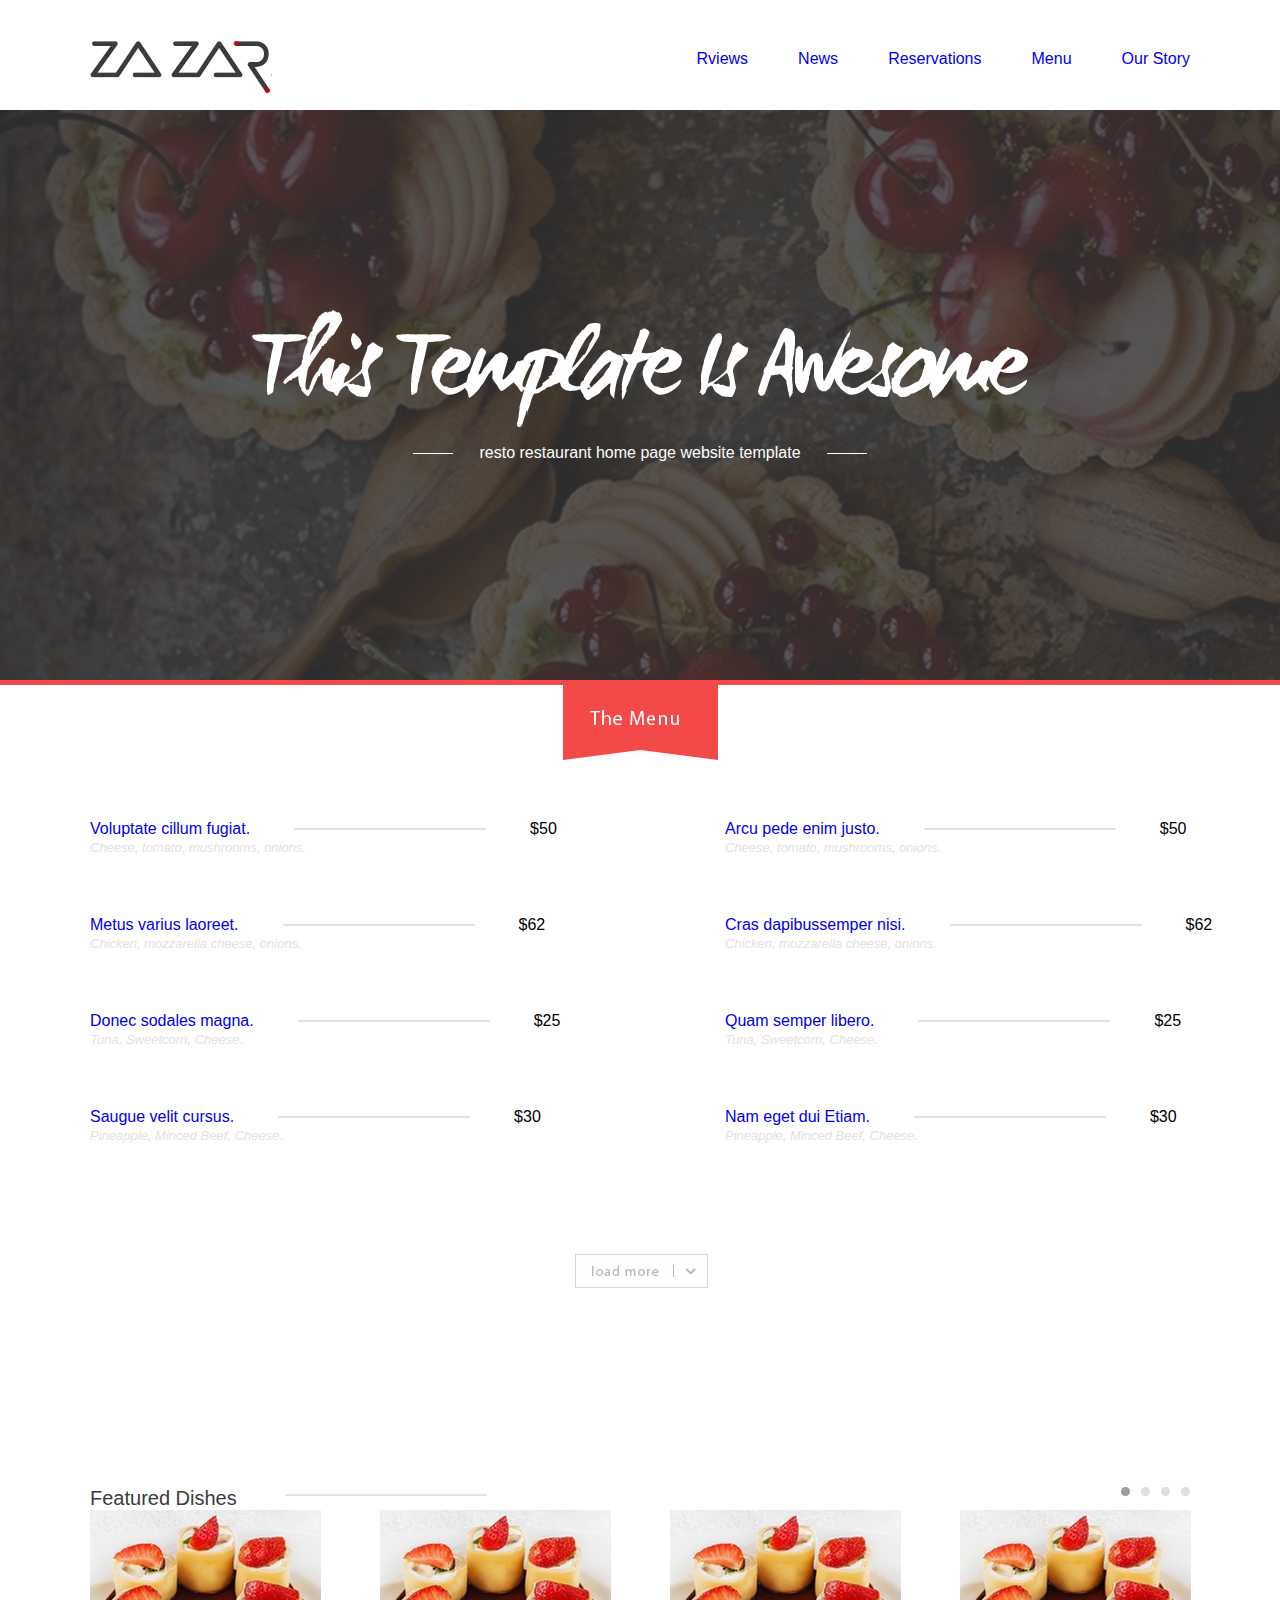
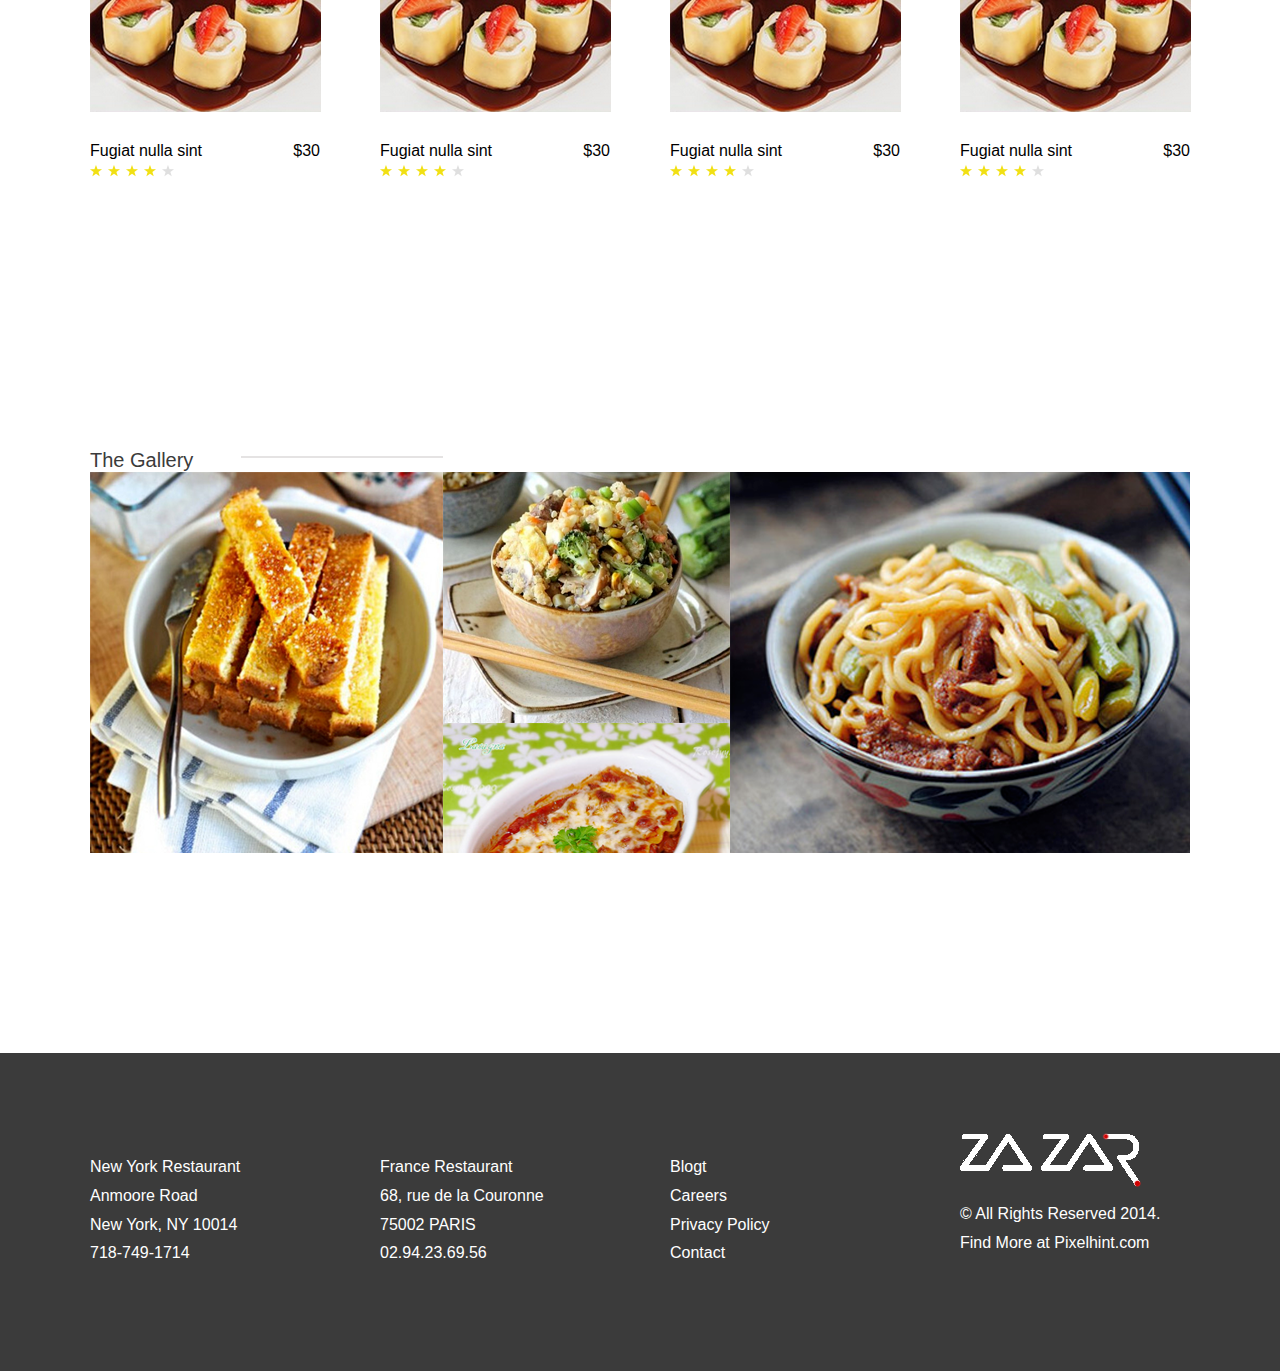
==== HTML示例1.html @ 1094bc10 "01" ====
﻿<!DOCTYPE html>

<html lang="en" xmlns="http://www.w3.org/1999/xhtml">
<head>
    <meta charset="utf-8" />
    <title>静态网页示例</title>
    <link rel="stylesheet" type="text/css" href="reset.css" />
    <link rel="stylesheet" type="text/css" href="common.css" />
    <link rel="stylesheet" type="text/css" href="index.css" />
    
</head>
<body>
    <div class="public-hearder">
        <div class="public-container">
            <div><a class="hearder-logo" href=""></a></div>
            <ul class="hearder-nav">
                <li class="item"><a href="#">Our Story</a></li>
                <li class="item"><a href="#">Menu</a></li>
                <li class="item"><a href="#">Reservations</a></li>
                <li class="item"><a href="#">News</a></li>
                <li class="item"><a href="#">Rviews</a></li>
            </ul>
        </div>                 
    </div>
    <div class="index-banner">
        <div class="index-banner-bg">
            <img src="images/demo1.jpg"alt="banner"/>
        </div>
        <div class="index-banner-text">
            <div class="index-banner-logo"></div>
            <p class="index-banner-text-p"><i class="line"></i><span id="banner-span">resto restaurant home page website template</span><i class="line"></i></p>
        </div>
    </div>
    <div class="index-list-line"></div>  
    <div class="index-list public-container" >
        <div><img class="index-list-logo"src="images/main-bg.jpg" alt="main"/></div>
        <div class="index-list-logo-text"><a href=""></a></div>
        <div class="index-list-nav-l">
        <div class="index-list-nav"><a class="index-list-demo"href="#">Voluptate cillum fugiat.</a><span></span>$50<br /><i>Cheese, tomato, mushrooms, onions.</i></div>
        <div class="index-list-nav"><a class="index-list-demo" href="#">Metus varius laoreet.</a><span></span>$62<br /><i>Chicken, mozzarella cheese, onions.</i></div>
        <div class="index-list-nav"><a class="index-list-demo" href="#">Donec sodales magna.</a><span></span>$25<br /><i>Tuna, Sweetcorn, Cheese.</i></div>
        <div class="index-list-nav"><a class="index-list-demo" href="#">Saugue velit cursus.</a><span></span>$30<br /><i>Pineapple, Minced Beef, Cheese.</i></div>
        </div>
        <div class="index-list-nav-r">
            <div class="index-list-nav"><a class="index-list-demo" href="#">Arcu pede enim justo.</a><span></span>$50<br /><i>Cheese, tomato, mushrooms, onions.</i></div>
            <div class="index-list-nav"><a class="index-list-demo" href="#">Cras dapibussemper nisi.</a><span></span>$62<br /><i>Chicken, mozzarella cheese, onions.</i></div>
            <div class="index-list-nav"><a class="index-list-demo" href="#">Quam semper libero.</a><span></span>$25<br /><i>Tuna, Sweetcorn, Cheese.</i></div>
            <div class="index-list-nav"><a class="index-list-demo" href="#">Nam eget dui Etiam.</a><span></span>$30<br /><i>Pineapple, Minced Beef, Cheese.</i></div>
        </div>
        <div><a class="index-list-more" href=""><img src="images/list-more.jpg" width="135" height="34"></a></div>
    </div>
    <div class="index-panel public-container">
        <div class="index-panel-header">
            <h3>Featured Dishes</h3>
            <div class="index-panel-line"></div>
            <div class="index-panel-btngroup">
                <a class="btn active" href=""></a>
                <a class="btn" href=""></a>
                <a class="btn" href=""></a>
                <a class="btn" href=""></a>
            </div>
        </div>
        <div class="index-panel-body">
            <ul>
                <li class="food-list">
                    <a class="food-list-img"href=""><img class="food-img" src="images/demo1.png" /></a>
                    <div class="food-name">Fugiat nulla sint<span>$30</span></div>
                    <div class="stargroup">
                        <span class="star"></span>
                        <span class="star"></span>
                        <span class="star"></span>
                        <span class="star"></span>
                        <span class="star nostar"></span>
                    </div>
                </li>
                <li class="food-list">
                    <a class="food-list-img" href=""><img class="food-img" src="images/demo1.png" /></a>
                    <div class="food-name">Fugiat nulla sint<span>$30</span></div>
                    <div class="stargroup">
                        <span class="star"></span>
                        <span class="star"></span>
                        <span class="star"></span>
                        <span class="star"></span>
                        <span class="star nostar"></span>
                    </div>
                </li>
                <li class="food-list">
                    <a class="food-list-img" href=""><img class="food-img" src="images/demo1.png" /></a>
                    <div class="food-name">Fugiat nulla sint<span>$30</span></div>
                    <div class="stargroup">
                        <span class="star"></span>
                        <span class="star"></span>
                        <span class="star"></span>
                        <span class="star"></span>
                        <span class="star nostar"></span>
                    </div>
                </li>
                <li class="food-list food-list-footer">
                    <a class="food-list-img" href=""><img class="food-img" src="images/demo1.png" /></a>
                    <div class="food-name">Fugiat nulla sint<span>$30</span></div>
                    <div class="stargroup">
                        <span class="star"></span>
                        <span class="star"></span>
                        <span class="star"></span>
                        <span class="star"></span>
                        <span class="star nostar"></span>
                    </div>
                </li>
            </ul>
        </div>
    </div>
    <div class="index-panel public-container">
        <div class="index-panel-header">
            <h3>The Gallery</h3>
            <div class="index-panel-line"></div>
        </div>
        <div class="index-panel-body">
            <a class="food-hot food-hot-img-1"href=""><img src="images/food-hot-1.png"alt=""/></a>
            <div class="food-hot">
                <a href=""><img class="food-hot-img-2" src="images/food-hot-2.png" alt="" /></a>
                <a href=""><img  class="food-hot-img-3" src="images/food-hot-3.png" alt="" /></a>
            </div>
            <a class="food-hot food-hot-img-4"href=""><img src="images/food-hot-4.png"alt=""/></a>
        </div>
    </div>
    <div class="public-footer">
        <div class="public-container">
        <div class="footer-font ">
            <p>New York Restaurant<br /> Anmoore Road<br />New York, NY 10014<br />718-749-1714</p>
        </div>
        <div class="footer-font">
            <p>France Restaurant<br />68, rue  de la Couronne<br />75002 PARIS<br />02.94.23.69.56</p>
        </div>
        <div class="footer-font">
            <p>Blogt<br />Careers<br />Privacy Policy<br />Contact</p>
        </div>
        <div class="footer-font">
            <div><a class="footer-logo" href=""></a></div>
            <p>© All Rights Reserved 2014.<br />Find  More at Pixelhint.com</p>
        </div>
        </div>
    </div>       
</body>
</html>
---- common.css ----
﻿.public-hearder{
    height:110px;
    
   
}
.public-hearder .hearder-logo{
    margin-top:40px;
    float:left;
    width:182px;
    height:54px;
    background:url("images/heard-logo.png");
}
.public-hearder .hearder-nav .item{
    float:right;
    color:#3b3b3b;
    margin-top:50px;
    margin-left:50px;
}
.item a:hover{
    text-decoration:underline;
}
.public-container {
    position: relative;
    margin: 0 auto;
    background: #00ffff;
    width:1100px;
}
.public-footer {
    height: 318px;
    background: #3b3b3b;
    clear:both;
}
.footer-font {
    width: 230px;
    float: left;
    margin-right: 60px;
    margin-top: 100px;
    font-size: 16px;
    color: #fff;
    line-height: 1.8;
}
.footer-font:last-child{
    margin-right:0;
}
.footer-font .footer-logo{
    width:182px;
    height:55px;
    margin-top:-20px;
    margin-bottom:12px;
    background:url("images/footer-logo.png");
}
---- index.css ----
﻿.index-banner{
    position:relative;
    background:#b3b3b3;
}
.index-banner{
    height:570px;
    overflow:hidden;/*<!-隐藏滚动条->*/
}
.index-banner .index-banner-bg img{
    margin:0 auto;
}
.index-banner-text{
    position:absolute;
    top:200px;
    left:50%;
    margin-left:-388px;
}
.index-banner-text .index-banner-logo{
    width:776px;
    height:117px;
    background:url("images/index-logo.png");
}
.index-banner .index-banner-text .index-banner-text-p{
    color:#fff;
    text-align:center;
    margin-top:17px;
}
.index-banner-text .line{
    display:inline-block;
    width:40px;
    border-top: 1px solid #fff;
    vertical-align:middle;
}
#banner-span{
    margin:0 26px;
}
.index-list{
    height:602px;
    position:relative;
    background:#fff;

}
/*商品列表css*/

.index-list-line {
    border-top: 5px solid #f34949;
}
.index-list .index-list-logo{
    margin:0 auto;
}
.index-list .index-list-logo-text{
    position:absolute;
    top:25px;
    left:50%;
    margin-left:-50px;
    width:89px;
    height:15px;
    background:url("images/The Menu.png");
}
.index-list .index-list-nav-l{
    float:left;
}
.index-list .index-list-nav-r {
    float: right;margin-right:-55px;
}
.index-list .index-list-nav{
    width:520px;margin-top:60px; margin-bottom:0;
}
.index-list .index-list-nav .index-list-demo{
     display:inline-block;
}
.index-list .index-list-nav span {
    display: inline-block;
    border-top: 2px solid #e3e1e1;
    width: 192px;
    margin-left:44px;
    margin-right:44px;
    padding-top:4px;
}
.index-list .index-list-nav i{
    color:#e3e1e1;
    font-size:13px;
}
.index-list-more{
    margin:494px 484px 0 484px; clear:both;
}
/*商品展示CSS*/

.index-panel{
    margin-top:200px; height:362px; background:#fff;
}
.index-panel-header h3{
    float:left;
    font-size:20px;
    font-weight:normal;
    margin-right:48px;
    color:#3b3b3b;
}
.index-panel-line{
    float:left;
    width:200px;
    border:1px solid #e5e3e3;
    margin-top:7px;
}
.index-panel-btngroup{
    float:right;
    font-size:0;
}
.index-panel-btngroup .btn{
    display:inline-block;
    background:#dedede;
    width:9px;
    height:9px;
    margin-left:11px;
    border-radius:50%;
}
.index-panel-btngroup .active{
    background:#9b9b9b;
}
/*商品展示CSS     具体    */
.index-panel-body{
    margin-top:75px;clear:both;
}
.index-panel-bady ul{
    width:1160px;
}
.food-list{
    float:left;
    width:230px;
    margin-right:60px;
}
.food-list-footer{
    float: left;
    width: 230px;
    margin-right:0;
}
.food-list .food-list-img{
    margin-bottom:30px;
    
}
.food-name span{
    float:right;
}
.food-list .stargroup{
    font-size:0;
}
.food-list .stargroup .star{
    display:inline-block;
    width:13px;
    height:13px;
    margin-top:5px;
    margin-right:5px;
    background:url("images/star.png");
}
.food-list .stargroup .nostar{
    background-position:0 13px;
}
/*商品展示 HOT图片集*/
.food-hot {
    float: left;
    height: 381px;
    overflow:hidden;
    margin-bottom:200px;
}
.food-hot-1 {
    width: 353px; 
}
.food-hot-2 {
    width: 287px;
    height: 255px;
}
.food-hot-3 {
    width: 287px;
    height: 126px;
    
}
.food-hot-4 {
    width: 460px;
}
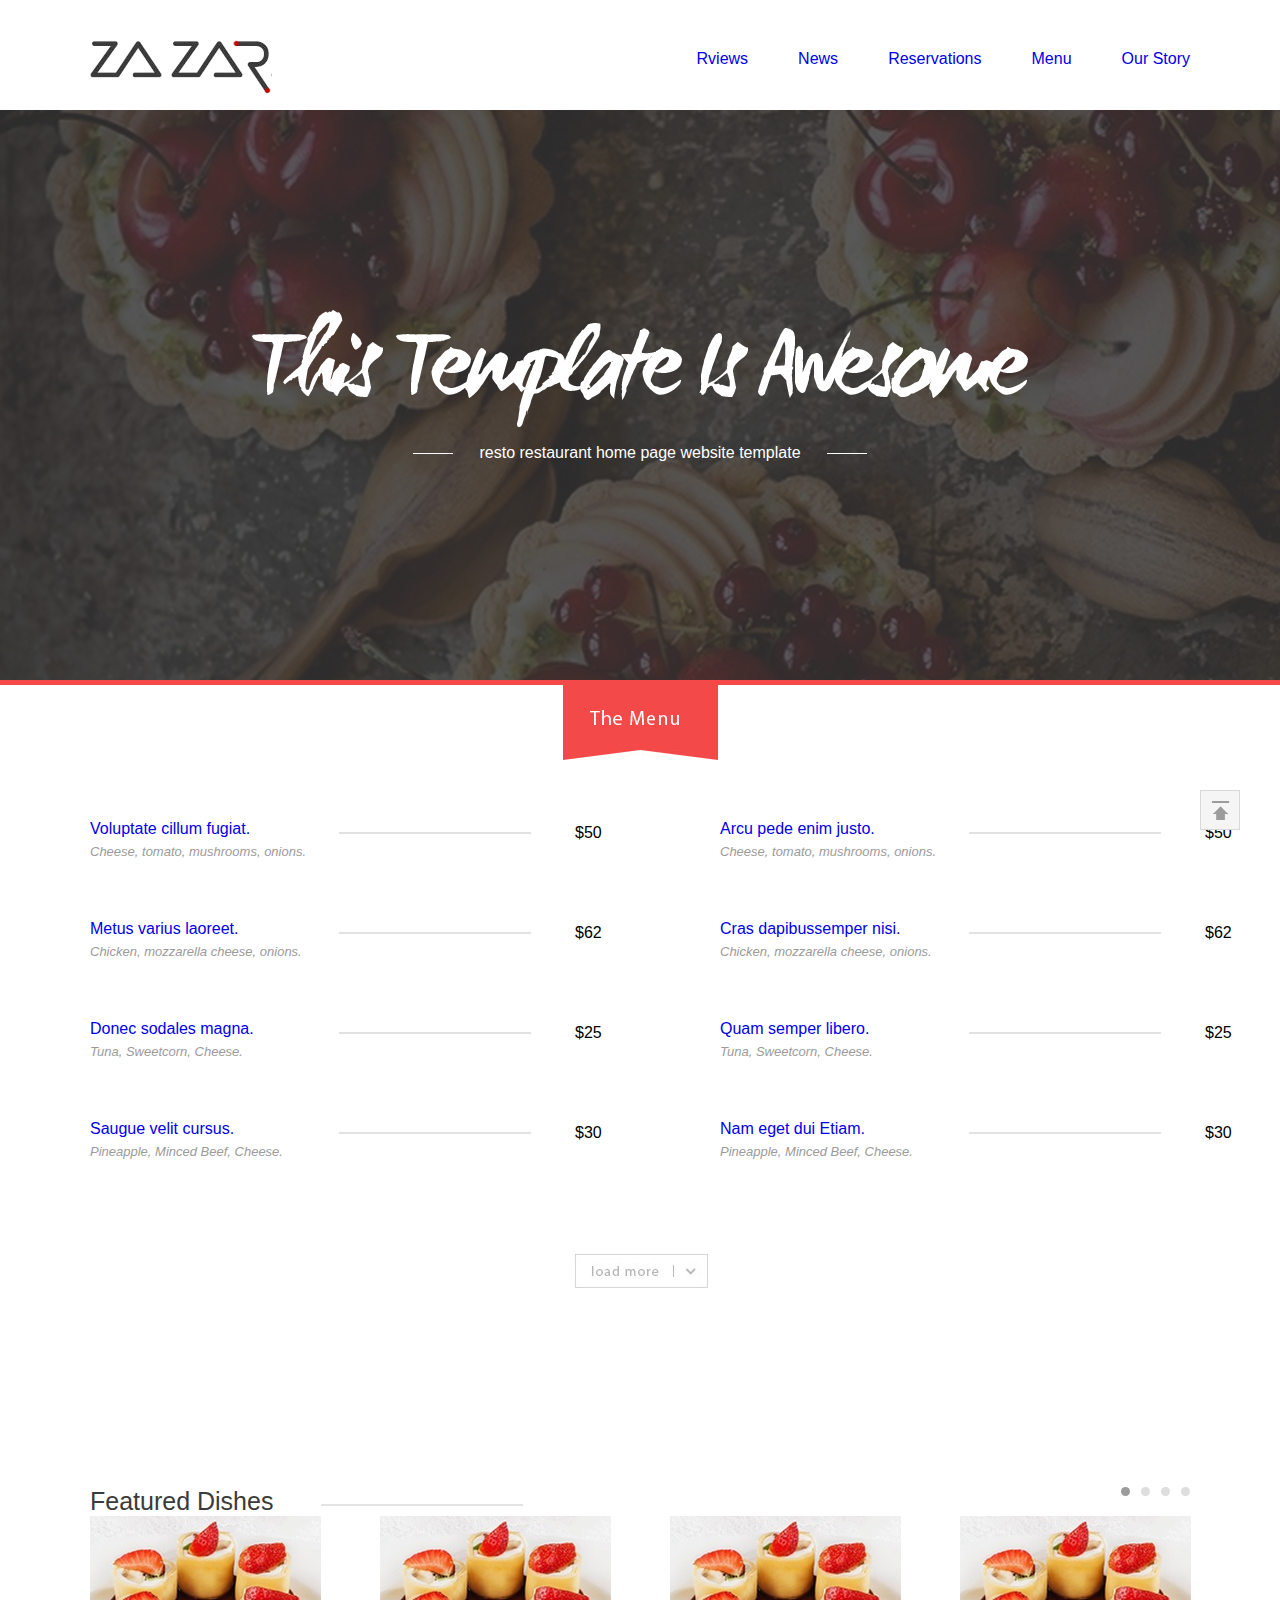
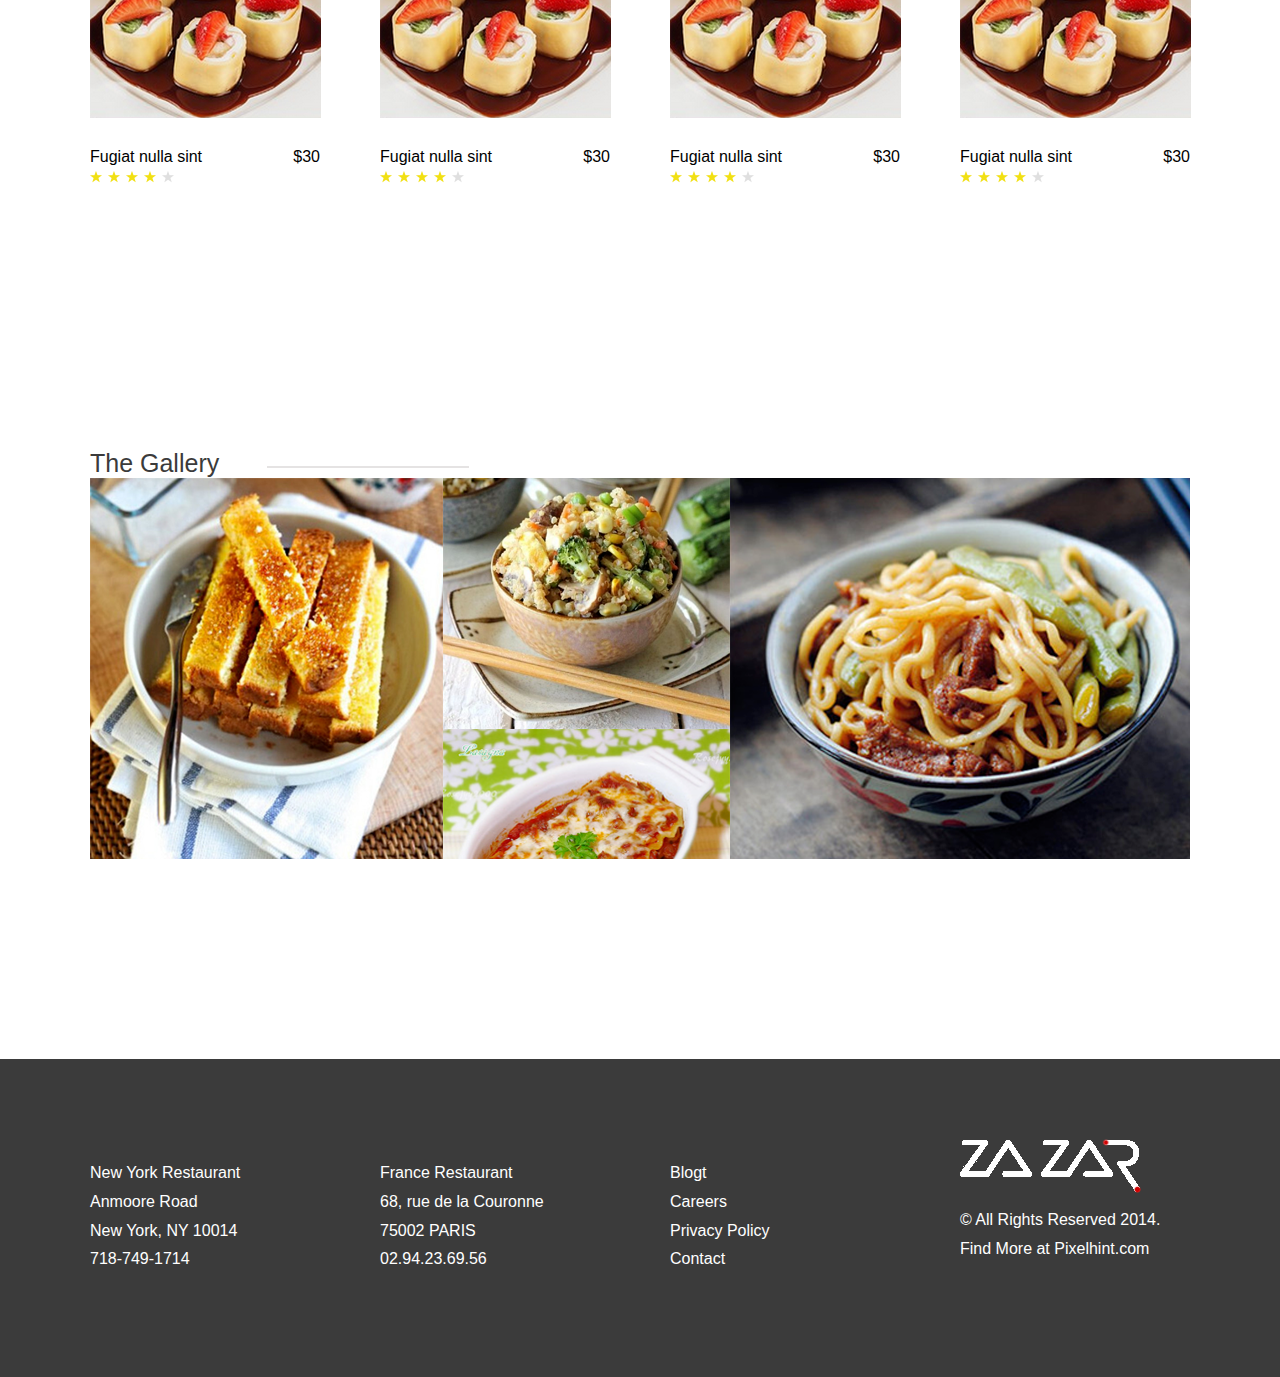
==== commit bd3a2d72: "20180426" ====
--- a/HTML示例1.html
+++ b/HTML示例1.html
@@ -3,10 +3,11 @@
 <html lang="en" xmlns="http://www.w3.org/1999/xhtml">
 <head>
     <meta charset="utf-8" />
-    <title>静态网页示例</title>
+    <title>实践网页</title>
     <link rel="stylesheet" type="text/css" href="reset.css" />
     <link rel="stylesheet" type="text/css" href="common.css" />
     <link rel="stylesheet" type="text/css" href="index.css" />
+    <script type="text/javascript" src="Script-top.js"></script> 
     
 </head>
 <body>
@@ -54,10 +55,10 @@
             <h3>Featured Dishes</h3>
             <div class="index-panel-line"></div>
             <div class="index-panel-btngroup">
-                <a class="btn active" href=""></a>
-                <a class="btn" href=""></a>
-                <a class="btn" href=""></a>
-                <a class="btn" href=""></a>
+                <a class="btn active" href="#"></a>
+                <a class="btn" href="#"></a>
+                <a class="btn" href="#"></a>
+                <a class="btn" href="#"></a>
             </div>
         </div>
         <div class="index-panel-body">
@@ -123,6 +124,9 @@
             <a class="food-hot food-hot-img-4"href=""><img src="images/food-hot-4.png"alt=""/></a>
         </div>
     </div>
+    <!--返回顶部-->
+    <a id="main-top" href="javascript:;"></a>
+    <!--/*尾部*/-->
     <div class="public-footer">
         <div class="public-container">
         <div class="footer-font ">
--- a/index.css
+++ b/index.css
@@ -4,7 +4,7 @@
 }
 .index-banner{
     height:570px;
-    overflow:hidden;/*<!-隐藏滚动条->*/
+    overflow:hidden;/*<!-隐藏->*/
 }
 .index-banner .index-banner-bg img{
     margin:0 auto;
@@ -61,13 +61,13 @@
     float:left;
 }
 .index-list .index-list-nav-r {
-    float: right;margin-right:-55px;
+    float: right;margin-right:-50px;
 }
 .index-list .index-list-nav{
     width:520px;margin-top:60px; margin-bottom:0;
 }
 .index-list .index-list-nav .index-list-demo{
-     display:inline-block;
+     display:inline-block;width:205px;overflow:hidden;text-overflow:ellipsis;
 }
 .index-list .index-list-nav span {
     display: inline-block;
@@ -77,8 +77,11 @@
     margin-right:44px;
     padding-top:4px;
 }
+.index-list .index-list-nav a:hover{
+    text-decoration:underline;
+}
 .index-list .index-list-nav i{
-    color:#e3e1e1;
+    color:#9b9b9b;
     font-size:13px;
 }
 .index-list-more{
@@ -91,7 +94,7 @@
 }
 .index-panel-header h3{
     float:left;
-    font-size:20px;
+    font-size:25px;
     font-weight:normal;
     margin-right:48px;
     color:#3b3b3b;
@@ -100,7 +103,7 @@
     float:left;
     width:200px;
     border:1px solid #e5e3e3;
-    margin-top:7px;
+    margin-top:17px;
 }
 .index-panel-btngroup{
     float:right;
@@ -176,4 +179,17 @@
 }
 .food-hot-4 {
     width: 460px;
-}+}
+/*返回顶部实现*/
+#main-top{
+    position:fixed;
+    width:40px;
+    height:40px;
+    right:40px;
+    bottom:70px;
+    background:url("images/top_bg.png") no-repeat 0 0;
+}
+#main-top:hover {
+    background:url("images/top_bg.png") no-repeat 0 -40px;
+}
+
